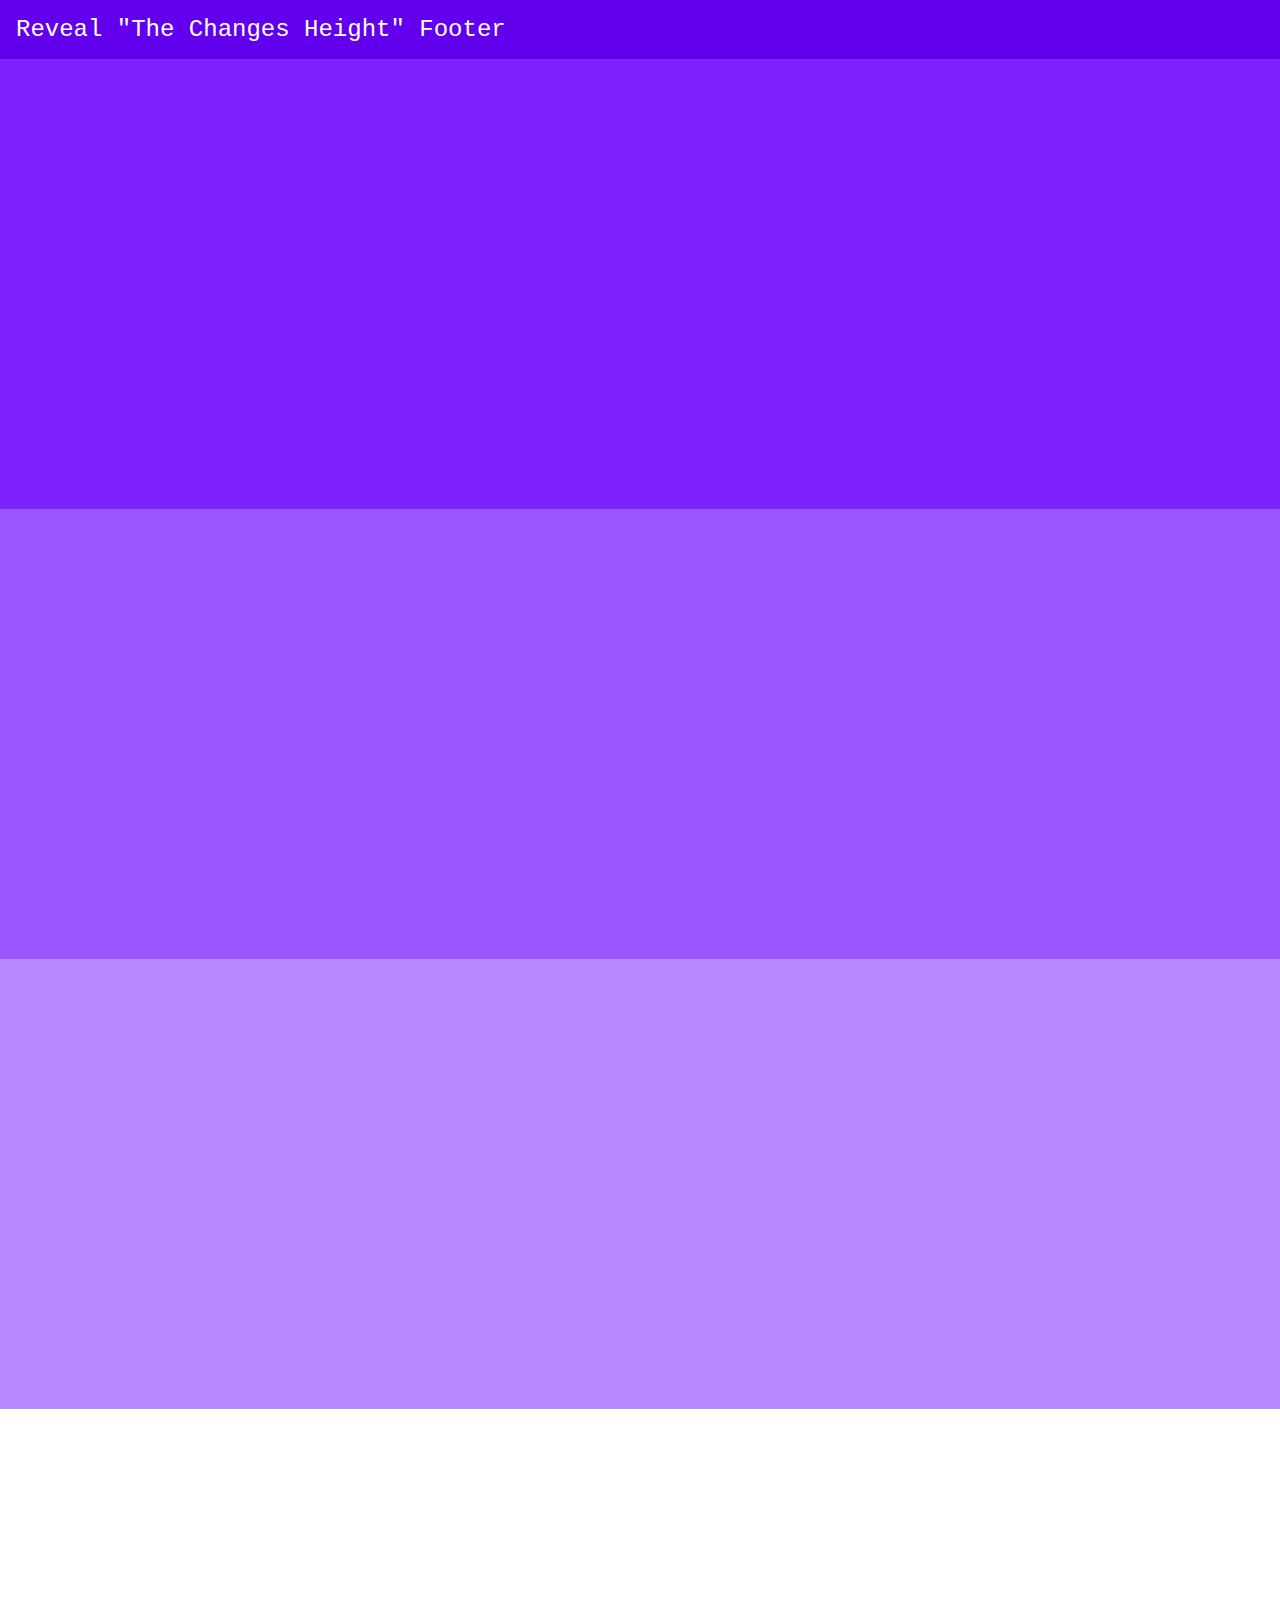
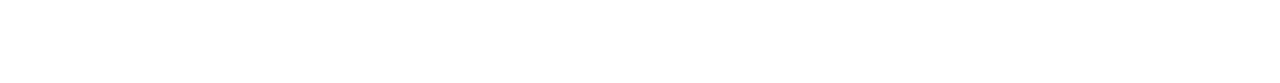
==== pages/changing-footer.html @ d3eba9b4 "finished demo" ====
<html lang="en">
<head>
  <meta charset="UTF-8">
  <meta name="viewport" content="width=device-width, initial-scale=1.0">
  <title>Parallax Footer</title>
  <link rel="stylesheet" href="../css/style.css">
  <script type="text/javascript" src="http://livejs.com/live.js"></script>
  <script src="../scripts/changing-footer.js"></script>
</head>
<body>
  <header>
    <h2>Reveal "The Changes Height" Footer</h2>
  </header>
  <main>
    <section></section>
    <section></section>
    <section></section>
  </main>
  <div class="placeholder"></div>
  <footer>
    <h3>Footer (Resize me!)</h3>
    <p>Hella banh mi 90's, cronut eu pok pok live-edge kale chips affogato. Kitsch deep v four dollar toast, enim neutra tilde culpa ullamco.</p>
    <h3>My height is <span class="footer-height text-red"></span></h3>
    <p>Chartreuse crucifix esse cred tattooed shaman, fugiat taiyaki vexillologist copper mug schlitz.</p>
    <div class="jump-to-page">
      <a href="../index.html">Go Back</a>
      <a href="/pages/tall-footer.html">Next</a>
    </div>
  </footer>
</body>
</html>
---- css/style.css ----
/* These styles don't matter */
.text-red {
  color: red; }

* {
  font-family: monospace, sans-serif;
  box-sizing: border-box; }

body {
  margin: 0; }

h2 {
  margin: 0;
  font-weight: normal; }

p {
  opacity: 0.7;
  font-weight: 300; }

header, footer {
  padding: 1rem; }

header {
  background: #6200EE;
  color: white; }

section {
  min-height: 50vh; }
  section:nth-child(1) {
    background-color: #7d22ff; }
  section:nth-child(2) {
    background-color: #9b55ff; }
  section:nth-child(3) {
    background-color: #b988ff; }

footer {
  background: #202040;
  color: white;
  min-height: 6rem;
  width: 100vw; }
  footer a {
    color: #ffd868; }

.jump-to-page {
  margin: 2rem auto 1rem; }

/* Here's the styles that do matter for parallax */
header, main, .placeholder {
  position: relative; }

header, main {
  z-index: 10; }

.placeholder {
  z-index: 1; }

footer {
  position: fixed;
  bottom: 0;
  z-index: 5; }

/*# sourceMappingURL=style.css.map */
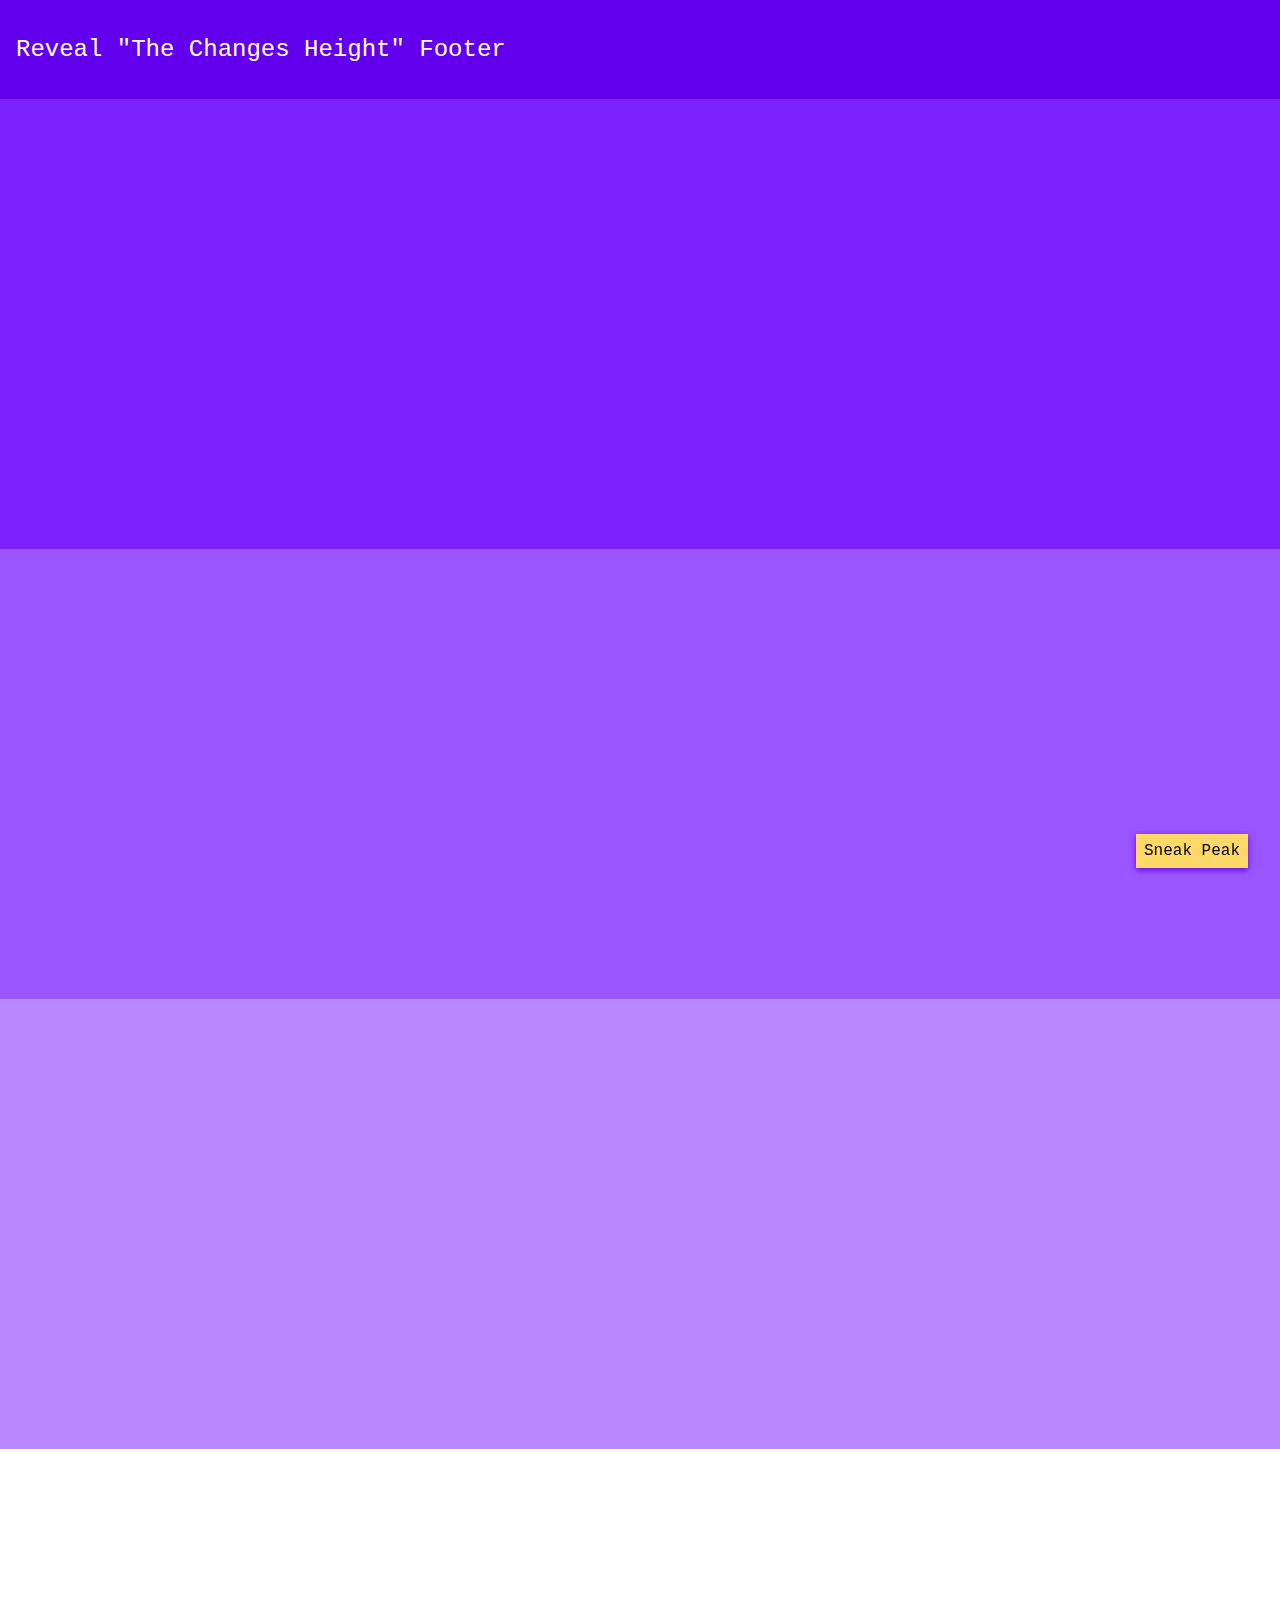
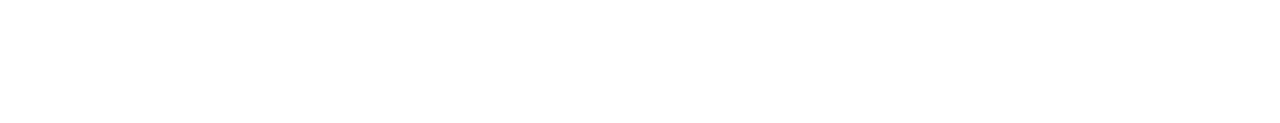
==== commit 449340f5: "update sneakpeak button styles" ====
--- a/pages/changing-footer.html
+++ b/pages/changing-footer.html
@@ -6,6 +6,7 @@
   <link rel="stylesheet" href="../css/style.css">
   <script type="text/javascript" src="http://livejs.com/live.js"></script>
   <script src="../scripts/changing-footer.js"></script>
+  <script src="../scripts/sneak-peak.js"></script>
 </head>
 <body>
   <header>
@@ -15,6 +16,7 @@
     <section></section>
     <section></section>
     <section></section>
+    <button id="sneak-peak">Sneak Peak</button>
   </main>
   <div class="placeholder"></div>
   <footer>
--- a/css/style.css
+++ b/css/style.css
@@ -10,7 +10,6 @@
   margin: 0; }
 
 h2 {
-  margin: 0;
   font-weight: normal; }
 
 p {
@@ -32,6 +31,12 @@
     background-color: #9b55ff; }
   section:nth-child(3) {
     background-color: #b988ff; }
+  section.active {
+    opacity: .7; }
+
+.container {
+  max-width: 1200px;
+  margin: 0 auto; }
 
 footer {
   background: #202040;
@@ -44,6 +49,26 @@
 .jump-to-page {
   margin: 2rem auto 1rem; }
 
+#sneak-peak {
+  z-index: 30;
+  background: #ffd868;
+  padding: .5rem;
+  box-shadow: 0px 2px 6px #6200EE;
+  border: none;
+  font-size: 1rem;
+  cursor: pointer; }
+
+@media (max-width: 699px) {
+  #sneak-peak {
+    position: absolute;
+    bottom: -34px;
+    right: 0; } }
+@media (min-width: 700px) {
+  #sneak-peak {
+    position: fixed;
+    bottom: 2rem;
+    right: 2rem; } }
+/* ---------- */
 /* Here's the styles that do matter for parallax */
 header, main, .placeholder {
   position: relative; }
@@ -59,4 +84,6 @@
   bottom: 0;
   z-index: 5; }
 
+/* ---------- */
+
 /*# sourceMappingURL=style.css.map */
